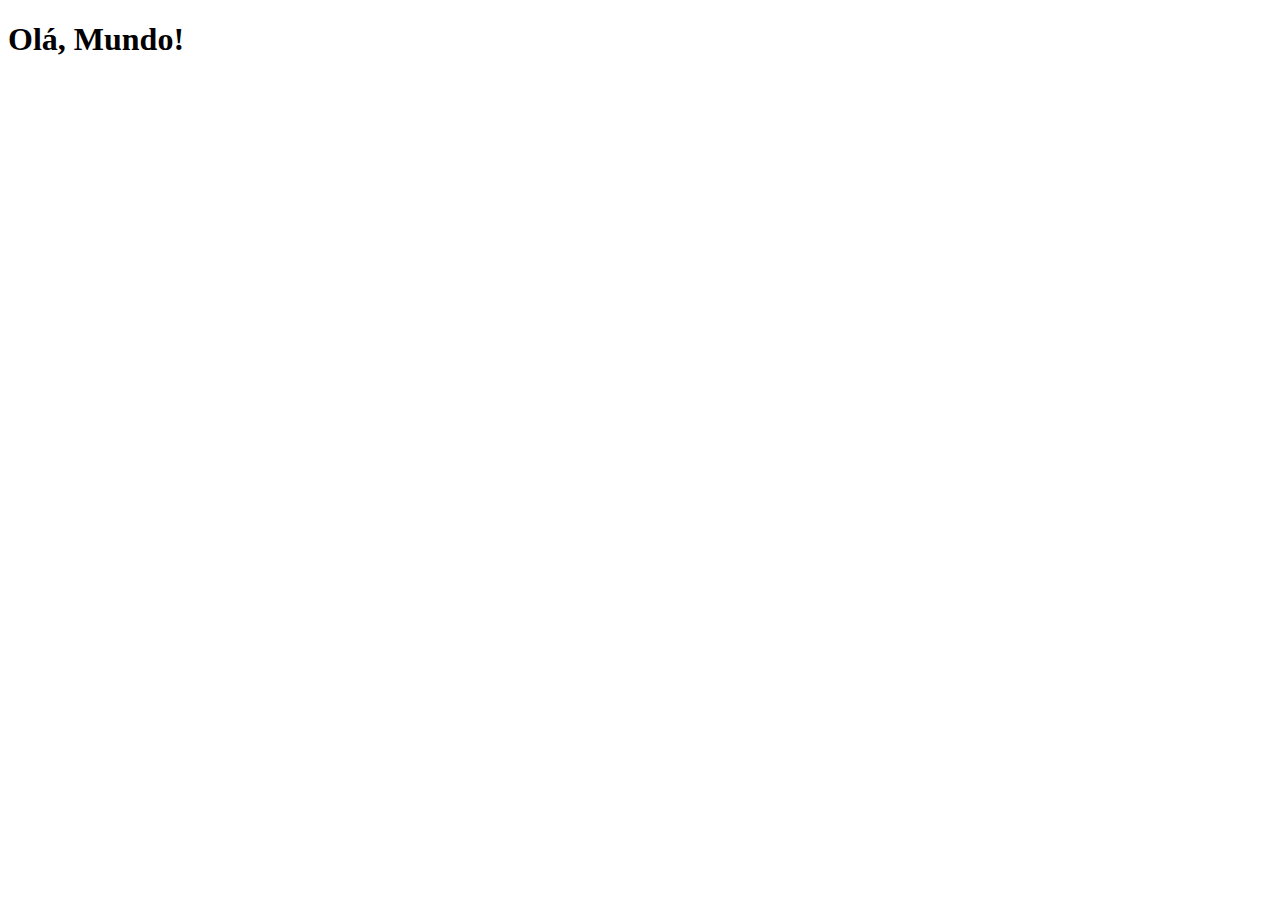
==== index.html @ 2a275fb4 "criei a página principal" ====
<!DOCTYPE html>
<html lang="pt-br">
<head>
    <meta charset="UTF-8">
    <meta name="viewport" content="width=device-width, initial-scale=1.0">
    <link rel="shortcut icon" href="favicon.ico" type="image/x-icon">
    <title>Projeto Redes Sociais</title>
</head>
<body>
    <h1>Olá, Mundo!</h1>
</body>
</html>
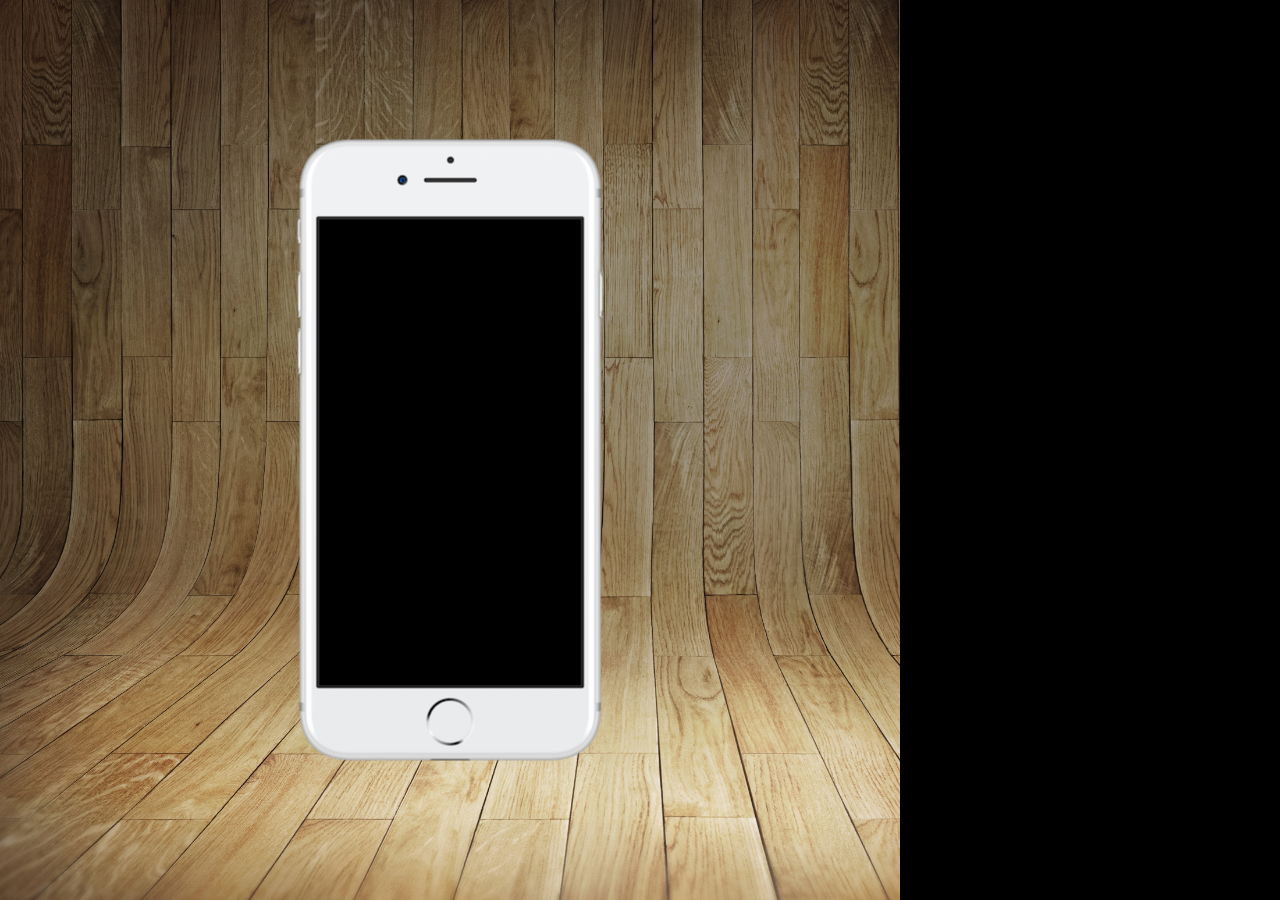
==== commit 19ce9750: "colocando imagem do iphone" ====
--- a/index.html
+++ b/index.html
@@ -4,9 +4,17 @@
     <meta charset="UTF-8">
     <meta name="viewport" content="width=device-width, initial-scale=1.0">
     <link rel="shortcut icon" href="favicon.ico" type="image/x-icon">
+    <link rel="stylesheet" href="estilos/style.css">
     <title>Projeto Redes Sociais</title>
 </head>
 <body>
-    <h1>Olá, Mundo!</h1>
+    <main>
+        <section id="telefone">
+
+        </section>
+        <section id="rede-sociais">
+
+        </section>
+    </main>
 </body>
 </html>--- a/estilos/style.css
+++ b/estilos/style.css
@@ -0,0 +1,34 @@
+@charset "UTF-8";
+
+* {
+    margin: 0px;
+    padding: 0px;
+    font-family: Arial, Helvetica, sans-serif;
+}
+
+html, body {
+    height: 100vh;
+    width: 100vh;
+    background-color: black;
+}
+
+body{
+    background: url('../imagens/fundo-madeira.jpg') no-repeat top center;
+    background-size: cover;
+    background-attachment: fixed;
+}
+
+main{
+    position: relative;
+    height: 100vh;
+}
+
+section#telefone {
+    position: absolute;
+    top: 50%;
+    left: 50%;
+    transform: translate(-50%, -50%);
+    height: 627px;
+    width: 311px;
+    background:  url('../imagens/frame-iphone.png') no-repeat;
+}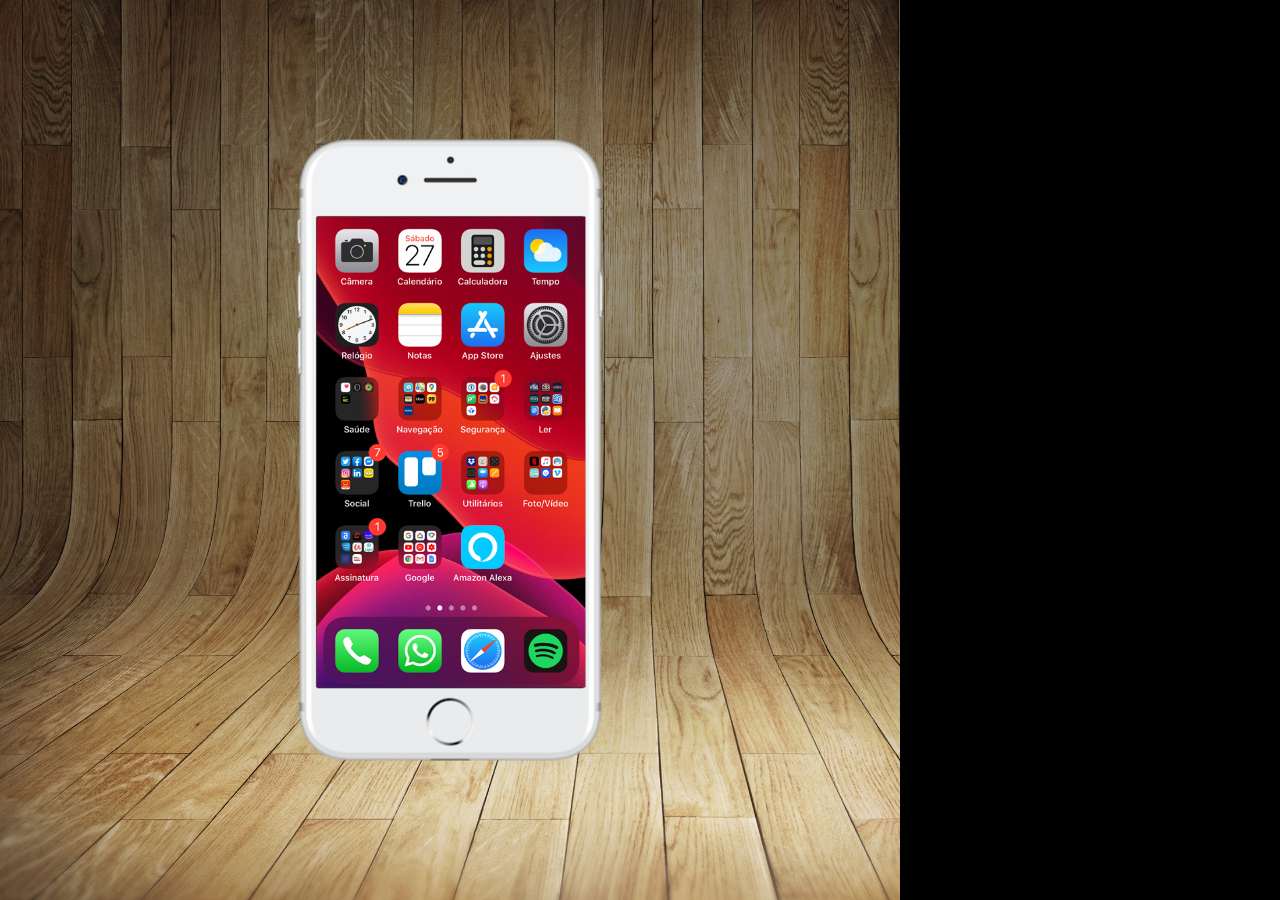
==== commit c6abf94d: "criei a tela home" ====
--- a/index.html
+++ b/index.html
@@ -10,7 +10,7 @@
 <body>
     <main>
         <section id="telefone">
-
+            <iframe src="home.html" name="tela" id="tela" frameborder="0"></iframe>
         </section>
         <section id="rede-sociais">
 
--- a/estilos/style.css
+++ b/estilos/style.css
@@ -31,4 +31,12 @@
     height: 627px;
     width: 311px;
     background:  url('../imagens/frame-iphone.png') no-repeat;
+}
+
+iframe#tela {
+    position: relative;
+    top: 80px;
+    left: 22px;
+    width: 269px;
+    height: 471px;
 }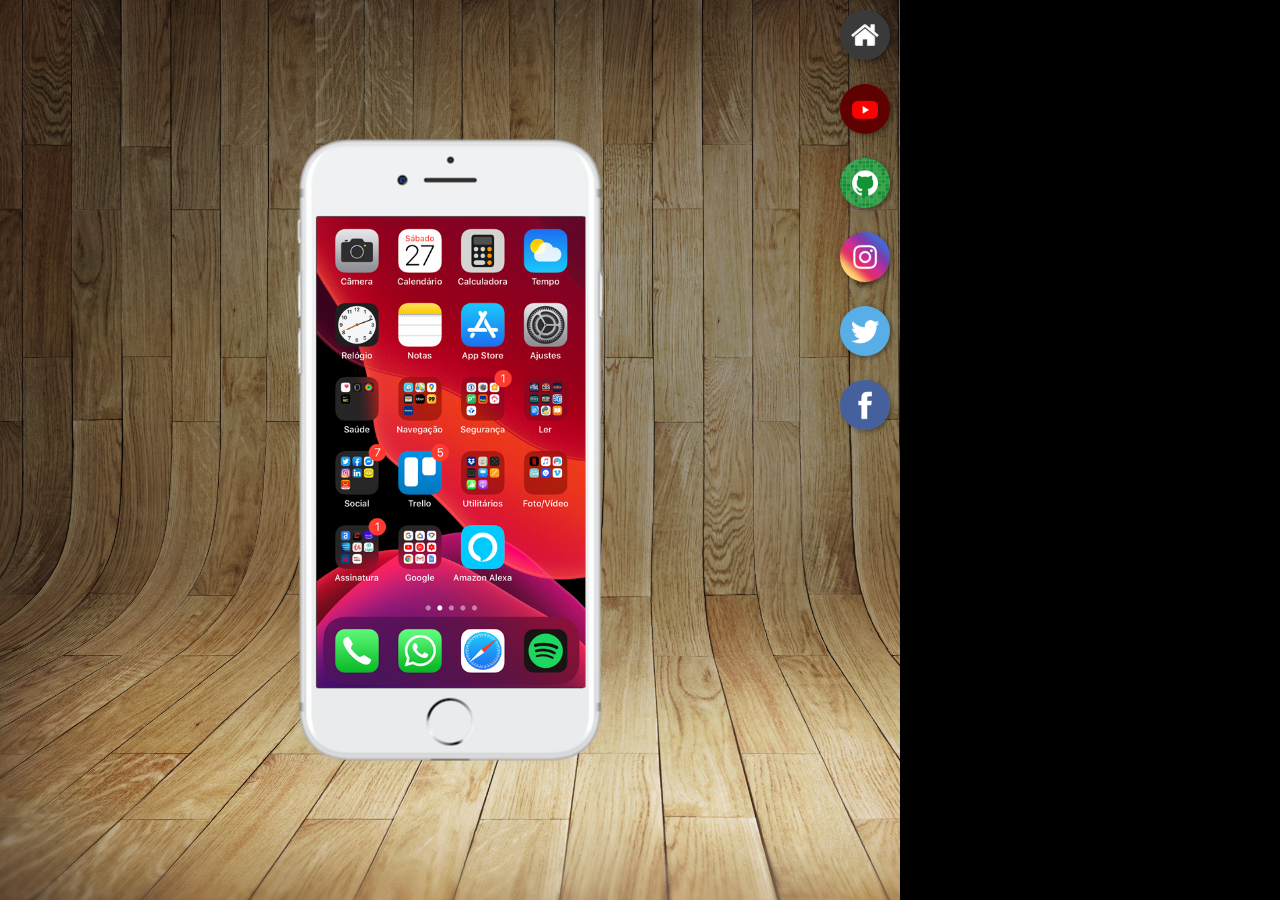
==== commit 3d3ab968: "criei botões na lateral" ====
--- a/index.html
+++ b/index.html
@@ -10,10 +10,15 @@
 <body>
     <main>
         <section id="telefone">
-            <iframe src="home.html" name="tela" id="tela" frameborder="0"></iframe>
+            <iframe src="home.html" name="tela" id="tela" frameborder="0"> Seu navegador nçao é compatível com isso.</iframe>
         </section>
-        <section id="rede-sociais">
-
+        <section id="redes-sociais">
+            <a href="#" target="tela"><img src="imagens/logo-home.jpg" alt="home"></a><br>
+            <a href="#" target="tela"><img src="imagens/logo-youtube.jpg" alt="youtube"></a><br>
+            <a href="#" target="tela"><img src="imagens/logo-github.jpg" alt="github"></a><br>
+            <a href="#" target="tela"><img src="imagens/logo-instagram.jpg" alt="instagram"></a><br>
+            <a href="#" target="tela"><img src="imagens/logo-twitter.jpg" alt="twitter"></a><br>
+            <a href="#" target="tela"><img src="imagens/logo-facebook.jpg" alt="facebook"></a>
         </section>
     </main>
 </body>
--- a/estilos/style.css
+++ b/estilos/style.css
@@ -39,4 +39,23 @@
     left: 22px;
     width: 269px;
     height: 471px;
-}+}
+
+section#redes-sociais{
+    text-align: right;
+}
+    section#redes-sociais img {
+        width: 50px;
+        margin: 10px;
+        border-radius: 50%;
+        box-shadow: 2px 2px 5px rgba(0, 0, 0, 0.400);
+        box-sizing: border-box;
+        
+    }
+
+    section#redes-sociais img:hover {
+        border: 2px solid rgba(255, 255, 255, 0.637);
+        transform: translate(-3px, -3px);
+        box-shadow: 5px 5px 10px rgba(0, 0, 0, 0.600);
+        transition: transform 0.3s, border 1s;
+    }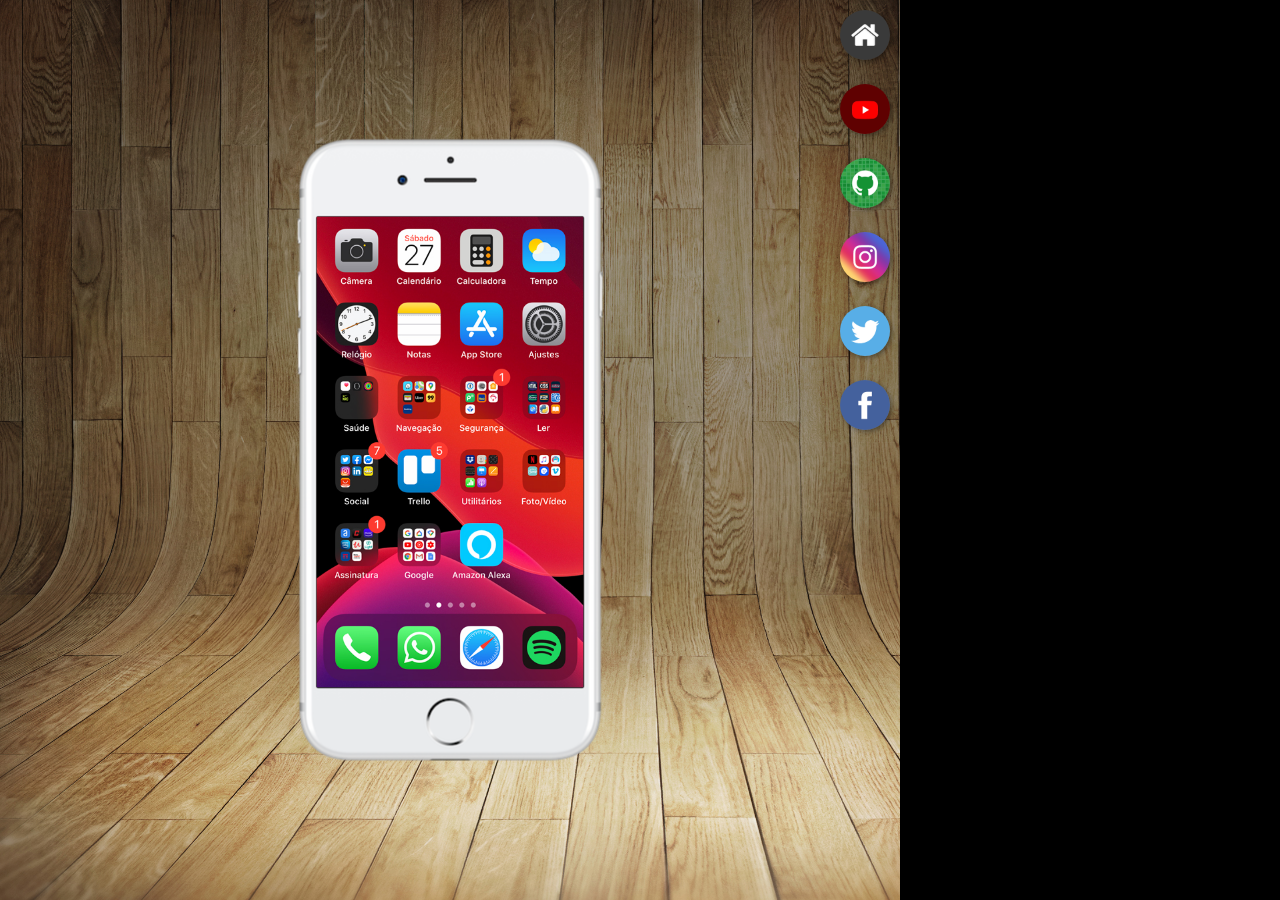
==== commit 9e7bbeb0: "finalizado projeto rede sociais" ====
--- a/index.html
+++ b/index.html
@@ -13,12 +13,12 @@
             <iframe src="home.html" name="tela" id="tela" frameborder="0"> Seu navegador nçao é compatível com isso.</iframe>
         </section>
         <section id="redes-sociais">
-            <a href="#" target="tela"><img src="imagens/logo-home.jpg" alt="home"></a><br>
-            <a href="#" target="tela"><img src="imagens/logo-youtube.jpg" alt="youtube"></a><br>
-            <a href="#" target="tela"><img src="imagens/logo-github.jpg" alt="github"></a><br>
-            <a href="#" target="tela"><img src="imagens/logo-instagram.jpg" alt="instagram"></a><br>
+            <a href="home.html" target="tela"><img src="imagens/logo-home.jpg" alt="home"></a><br>
+            <a href="youtube.html" target="tela"><img src="imagens/logo-youtube.jpg" alt="youtube"></a><br>
+            <a href="github.html" target="tela"><img src="imagens/logo-github.jpg" alt="github"></a><br>
+            <a href="instagram.html" target="tela"><img src="imagens/logo-instagram.jpg" alt="instagram"></a><br>
             <a href="#" target="tela"><img src="imagens/logo-twitter.jpg" alt="twitter"></a><br>
-            <a href="#" target="tela"><img src="imagens/logo-facebook.jpg" alt="facebook"></a>
+            <a href="facebook.html" target="tela"><img src="imagens/logo-facebook.jpg" alt="facebook"></a>
         </section>
     </main>
 </body>
--- a/estilos/style.css
+++ b/estilos/style.css
@@ -37,7 +37,7 @@
     position: relative;
     top: 80px;
     left: 22px;
-    width: 269px;
+    width: 267px;
     height: 471px;
 }
 
